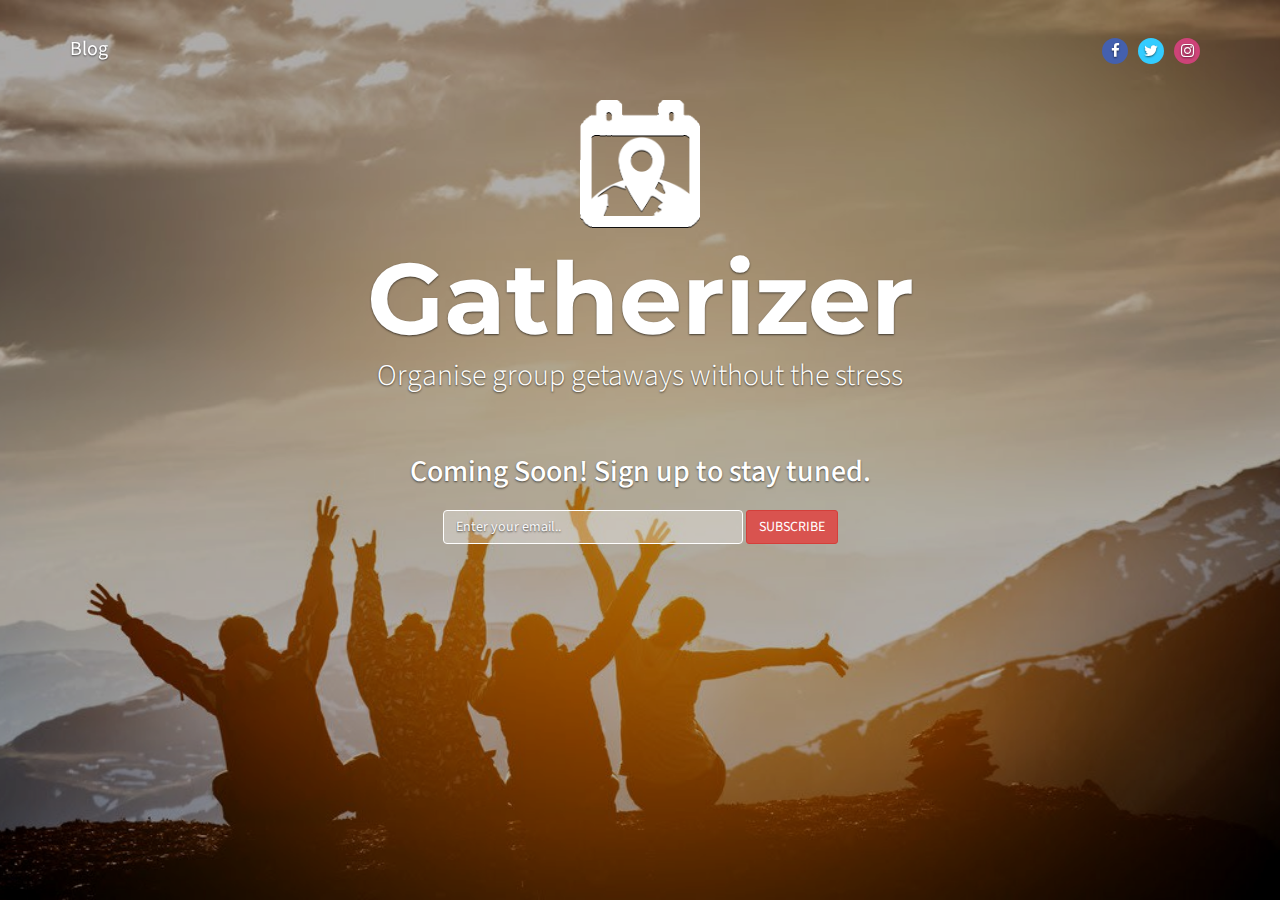
==== index.html @ 677d7022 "Added social media links" ====
<!DOCTYPE html>
<html class="no-js">
  <head>
    <meta charset="utf-8">f
    <meta http-equiv="X-UA-Compatible" content="IE=edge">
    <title>Coming Soon Bootstrap Landing Page Template</title>
    <meta name="description" content="">
    <meta name="viewport" content="width=device-width, initial-scale=1">
    <meta name="robots" content="all,follow">

    <!-- Bootstrap and Font Awesome css-->
    <link rel="stylesheet" href="css/font-awesome.css">
    <link rel="stylesheet" href="css/bootstrap.min.css">
    <!-- Google fonts-->
    <link rel="stylesheet" href="http://fonts.googleapis.com/css?family=Pacifico">
    <link rel="stylesheet" href="https://fonts.googleapis.com/css?family=Montserrat">
    <link rel="stylesheet" href="http://fonts.googleapis.com/css?family=Source+Sans+Pro:300,400,700">
    <!-- Theme stylesheet-->
    <link rel="stylesheet" href="css/style.default.css" id="theme-stylesheet">
    <!-- Mailchimp stylesheet -->
    <!--<link rel="stylesheet" href="//cdn-images.mailchimp.com/embedcode/horizontal-slim-10_7.css" type="text/css">-->
    <!-- Custom stylesheet - for your changes-->
    <link rel="stylesheet" href="css/custom.css">
    <!-- Favicon-->
    <link rel="shortcut icon" href="favicon.png">
    <!-- Tweaks for older IEs--><!--[if lt IE 9]>
        <script src="https://oss.maxcdn.com/html5shiv/3.7.2/html5shiv.min.js"></script>
        <script src="https://oss.maxcdn.com/respond/1.4.2/respond.min.js"></script><![endif]-->

    <style type="text/css">
      /*#mc_embed_signup{background:#fff; clear:left; font:14px Helvetica,Arial,sans-serif; width:100%;}
       Add your own MailChimp form style overrides in your site stylesheet or in this style block.
         We recommend moving this block and the preceding CSS link to the HEAD of your HTML file. */
    </style>
  </head>
  <body>
    <div style="background-image: url('img/paris.jpg')" class="main"> 
      <div class="overlay"></div>
      <div class="header">
        <div class="container">
          <div class="row">
            <div class="col-md-6">
              <p class="blog"><a href="#">Blog</a></p>
            </div>
            <div class="col-md-6">
              <p class="social"><a href="https://www.facebook.com/gatherizer" title="" class="facebook"><i class="fa fa-facebook"></i></a><a href="https://www.twitter.com/gatherizer" title="" class="twitter"><i class="fa fa-twitter"></i></a><!--<a href="#" title="" class="gplus"><i class="fa fa-google-plus"></i></a>--><a href="https://www.instagram.com/gatherizer" title="" class="instagram"><i class="fa fa-instagram"></i></a></p>
            </div>
          </div>
        </div>
      </div>
      <div class="container">
        <div class="logo-container">
          <img class="logo" src="img/gatherizer_logo_white_2.png">
        </div>
        <h1 class="cursive">Gatherizer</h1>
        <h2 class="sub">Organise group getaways without the stress</h2>


        <div class="mailing-list">
          <h3 class="mailing-list-heading">Coming Soon! Sign up to stay tuned.</h3>

          <!--
          <div class="row" id="mc_embed_signup">
            <form action="https://gatherizer.us19.list-manage.com/subscribe/post?u=078cdcb6098a31644e1342b9d&amp;id=9dee28b26d" method="post" id="mc-embedded-subscribe-form" name="mc-embedded-subscribe-form" class="form-inline validate" target="_blank" novalidate>
              <div class="form-group" id="mc_embed_signup_scroll">
                <label for="email" class="sr-only"></label>
                <input type="email" name="EMAIL" placeholder="Enter your email.." id="mce-EMAIL" class="form-control transparent email">
              </div>


              <button type="submit" name="subscribe" id="mc-embedded-subscribe" class="btn btn-danger">subscribe </button>
              <div style="position: absolute; left: -5000px;" aria-hidden="true"><input type="text" name="b_078cdcb6098a31644e1342b9d_9dee28b26d" tabindex="-1" value=""></div>
            </form>
          </div>
        -->
        <div id="mc_embed_signup">
          <form action="https://gatherizer.us19.list-manage.com/subscribe/post?u=078cdcb6098a31644e1342b9d&amp;id=9dee28b26d" method="post" id="mc-embedded-subscribe-form" name="mc-embedded-subscribe-form" class="form-inline validate" target="_blank" novalidate>
              <div id="mc_embed_signup_scroll">
            
            <input type="email" value="" name="EMAIL" class="form-control transparent email" id="mce-EMAIL" placeholder="Enter your email.." required>
              <!-- real people should not fill this in and expect good things - do not remove this or risk form bot signups-->
              <div style="position: absolute; left: -5000px;" aria-hidden="true"><input type="text" name="b_078cdcb6098a31644e1342b9d_9dee28b26d" tabindex="-1" value=""></div>
              <button type="submit" name="subscribe" id="mc-embedded-subscribe" class="btn btn-danger">subscribe </button>
              <!--<div class="clear"><input type="submit" value="Subscribe" name="subscribe" id="mc-embedded-subscribe" class="button"></div>-->
              </div>
          </form>
        </div>

        </div>
      </div>

<!--End mc_embed_signup-->

      <!--<div class="footer">
        <div class="container">
          <div class="row">
            <div class="col-md-6">
              <p>&copy;2018 Mandla Moyo</p>
            </div>
            <div class="col-md-6">
              <p class="credit">Code by <a href="https://www.bootstrapious.com">Bootstrapious</a><br />& <a href="https://fity.cz">Fity</a></p>
            </div>
          </div>
        </div>
      </div>-->
    </div>
    <!--
    <button type="button" data-toggle="collapse" data-target="#style-switch" id="style-switch-button" class="btn btn-template-primary btn-sm"><i class="fa fa-cog fa-2x"></i></button>
    <div id="style-switch" class="collapse">
      <h4 class="text-uppercase">Select theme variant</h4>
      <form class="mb-small">
        <select name="page" id="page" class="form-control">
          <option value="">select variant</option>
          <option value="index.html">image background</option>
          <option value="video.html">video background</option>
        </select>
      </form>
    </div>-->
    <!-- JAVASCRIPT FILES -->
    <script src="https://ajax.googleapis.com/ajax/libs/jquery/1.11.0/jquery.min.js"></script>
    <script>window.jQuery || document.write('<script src="javascripts/vendor/jquery-1.11.0.min.js"><\/script>')</script>
    <script src="js/bootstrap.min.js"></script>
    <script src="js/jquery.cookie.js"></script>
    <script src="js/front.js"></script>

    <!-- Google Analytics: change UA-XXXXX-X to be your site's ID.-->
    <script>
      (function(b,o,i,l,e,r){b.GoogleAnalyticsObject=l;b[l]||(b[l]=
      function(){(b[l].q=b[l].q||[]).push(arguments)});b[l].l=+new Date;
      e=o.createElement(i);r=o.getElementsByTagName(i)[0];
      e.src='//www.google-analytics.com/analytics.js';
      r.parentNode.insertBefore(e,r)}(window,document,'script','ga'));
      ga('create','UA-XXXXX-X');ga('send','pageview');
    </script>
  </body>
</html>
---- css/style.default.css ----
.main {
  background-position: center center;
  background-size: cover;
  height: auto;
  left: 0;
  min-height: 100%;
  /* min-width: 100%; */
  position: absolute;
  top: 0;
  width: 100%
}

@media (max-width:991px) {
  .main {
    padding: 20px
  }
}

.main .overlay {
  position: absolute;
  top: 0;
  left: 0;
  width: 100%;
  height: 100%;
  background: #000;
  opacity: .3;
  filter: alpha(opacity=30);
  z-index: 1
}

.main .container {
  position: relative;
  z-index: 2
}

.main #video-background {
  position: fixed;
  top: 0;
  left: 0;
  min-width: 100%;
  min-height: 100%;
  width: auto;
  height: auto;
  z-index: 1;
  overflow: hidden;
  background-image: url('../img/video-bg.jpg');
  background-position: center center;
  background-size: cover
}

.main p.social {
  text-align: right;
  margin-top: 0px;
}

.main p.social a {
  margin: 0 10px 0 0;
  color: #fff;
  display: inline-block;
  width: 26px;
  height: 26px;
  border-radius: 13px;
  line-height: 26px;
  font-size: 15px;
  text-align: center;
  -webkit-transition: all .2s ease-out;
  -moz-transition: all .2s ease-out;
  transition: all .2s ease-out;
  vertical-align: bottom
}

.main p.social a i {
  vertical-align: bottom;
  line-height: 26px
}

.main p.social a.facebook {
  background-color: #4460ae
}

.main p.social a.gplus {
  background-color: #c21f25
}

.main p.social a.twitter {
  background-color: #3cf
}

.main p.social a.instagram {
  background-color: #cd4378
}

.main p.social a.email {
  background-color: #4a7f45
}

@media (max-width:991px) {
  .main p.social {
    text-align: center
  }
}

.main .cursive {
  margin-top: 10px;
  font-family: 'Montserrat', sans-serif;
  font-size: 100px;
  text-shadow: 0 1px 2px rgba(0, 0, 0, 0.6);
  text-align: center;
  margin-bottom: 0px;
}

@media only screen and (max-width:700px) {
  .main .cursive {
    font-size: 75px;
  }
}

@media only screen and (max-width:470px) {
  .main .cursive {
    font-size: 50px;
  }
}

@media (max-width:1199px) {
  .main .cursive {
    margin-top: 10px
  }
}

.main .logo-container {
  width: 120px;
  margin: auto;
}

.main .logo {
  text-align: center;
  width: 120px;
  margin-top: 100px;
}

.main .sub {
  font-weight: 300;
  text-align: center;
  margin-top: 0px;
  text-shadow: 0 1px 2px rgba(0, 0, 0, 0.6)
}

.main .mailing-list {
  margin-top: 60px;
  text-align: center
}

.main .mailing-list .mailing-list-heading {
  font-weight: 500;
  text-align: center;
  text-shadow: 0 1px 2px rgba(0, 0, 0, 0.6);
  font-size: 30px
}

.main .mailing-list input {
  width: auto;
  display: inline-block;
}
@media only screen and (max-width:525px) {
  .main .mailing-list .mailing-list-heading {
    font-size: 22px;
  }
}
/*
@media (min-width:768px) {
  .main .mailing-list input {
    width: 200px
  }
}*/

@media (min-width:992px) {
  .main .mailing-list input {
    width: 300px
  }
}

@media (min-width:1600px) {
  .main .mailing-list {
    margin-top: 40px
  }
}

.main .transparent {
  background: rgba(255, 255, 255, 0.3);
  border: solid 1px #fff;
  color: #fff;
  text-shadow: 0 1px 2px rgba(0, 0, 0, 0.6)
}

.main .header {
  position: relative;
  top: 0px;
  right: 0;
  width: 100%;
  z-index: 4;
  margin-top: 25px;
  font-size: 20px;
  color: #eee;
  text-shadow: 0 1px 2px rgba(0, 0, 0, 0.6)
}

.main .header a {
  color: #fff
}

.main .header a:hover,
.main .header a:focus {
  text-decoration: underline
}

@media (max-width:991px) {
  .main .header {
    text-align: center
  }
}

@media (min-width:992px) {
  .main .header {
    position: fixed;
    top: 10px
  }
}

.main .footer {
  position: relative;
  bottom: 20px;
  right: 0;
  width: 100%;
  z-index: 4;
  margin-top: 50px;
  color: #eee;
  text-shadow: 0 1px 2px rgba(0, 0, 0, 0.6)
}

.main .footer a {
  color: #fff
}

.main .footer a:hover,
.main .footer a:focus {
  text-decoration: underline
}

.main .footer p.credit {
  text-align: right
}

@media (max-width:991px) {
  .main .footer {
    text-align: center
  }
  .main .footer p.credit {
    text-align: center
  }
}

@media (min-width:992px) {
  .main .footer {
    position: fixed;
    bottom: 20px
  }
}

#style-switch-button {
  position: fixed;
  top: 100px;
  left: 0;
  border-radius: 0;
  z-index: 2
}

#style-switch {
  -webkit-box-sizing: border-box;
  -moz-box-sizing: border-box;
  box-sizing: border-box;
  width: 300px;
  padding: 20px;
  position: fixed;
  top: 140px;
  left: 0;
  background: #fff;
  border: solid 1px #eee;
  z-index: 2
}

#style-switch h4 {
  color: #555
}

@media (max-width:991px) {
  #style-switch-button {
    display: none
  }
  #style-switch {
    display: none
  }
}

.nav {
  margin-bottom: 0;
  padding-left: 0;
  list-style: none
}

.nav>li>a {
  padding: 10px 15px
}

.nav>li>a:hover,
.nav>li>a:focus {
  background-color: #eee
}

.nav>li.disabled>a {
  color: #999
}

.nav>li.disabled>a:hover,
.nav>li.disabled>a:focus {
  color: #999
}

.nav .open>a,
.nav .open>a:hover,
.nav .open>a:focus {
  background-color: #eee;
  border-color: #4fbfa8
}

.nav-tabs {
  border-bottom: 1px solid #ddd
}

.nav-tabs>li>a {
  line-height: 1.42857143;
  border-radius: 4px 4px 0 0
}

.nav-tabs>li>a:hover {
  border-color: #eee #eee #ddd
}

.nav-tabs>li.active>a,
.nav-tabs>li.active>a:hover,
.nav-tabs>li.active>a:focus {
  color: #555;
  background-color: #fff;
  border: 1px solid #ddd
}

.nav-pills>li>a {
  border-radius: 0
}

.nav-pills>li.active>a,
.nav-pills>li.active>a:hover,
.nav-pills>li.active>a:focus {
  color: #fff;
  background-color: #4fbfa8
}

.nav-tabs-justified>li>a {
  border-radius: 4px
}

.nav-tabs-justified>.active>a,
.nav-tabs-justified>.active>a:hover,
.nav-tabs-justified>.active>a:focus {
  border: 1px solid #ddd
}

@media (min-width:768px) {
  .nav-tabs-justified>li>a {
    border-bottom: 1px solid #ddd;
    border-radius: 4px 4px 0 0
  }
  .nav-tabs-justified>.active>a,
  .nav-tabs-justified>.active>a:hover,
  .nav-tabs-justified>.active>a:focus {
    border-bottom-color: #fff
  }
}

.navbar {
  font-family: 'Source Sans Pro', sans-serif;
  min-height: 80px;
  margin-bottom: 30px;
  border-bottom: 1px solid transparent
}

@media (min-width:768px) {
  .navbar {
    border-radius: 0
  }
}

.navbar-collapse {
  max-height: 340px;
  overflow-x: visible;
  padding-right: 15px;
  padding-left: 15px
}

.navbar-collapse.in {
  overflow-y: auto
}

@media (min-width:768px) and (max-width:991px) {
  .navbar-collapse {
    font-size: 12px
  }
}

@media (min-width:768px) {
  .navbar-collapse {
    float: left;
    width: auto;
    border-top: 0;
    box-shadow: none
  }
  .navbar-collapse.collapse {
    display: block !important;
    height: auto !important;
    padding-bottom: 0;
    overflow: visible !important
  }
  .navbar-collapse.in {
    overflow-y: visible
  }
  .navbar-collapse.right {
    float: right
  }
  .navbar-fixed-top .navbar-collapse,
  .navbar-static-top .navbar-collapse,
  .navbar-fixed-bottom .navbar-collapse {
    padding-left: 0;
    padding-right: 0
  }
}

.container>.navbar-header,
.container-fluid>.navbar-header,
.container>.navbar-collapse,
.container-fluid>.navbar-collapse {
  margin-right: -15px;
  margin-left: -15px
}

@media (min-width:768px) {
  .container>.navbar-header,
  .container-fluid>.navbar-header,
  .container>.navbar-collapse,
  .container-fluid>.navbar-collapse {
    margin-right: 0;
    margin-left: 0
  }
}

.navbar-brand {
  float: left;
  padding: 10px 15px;
  font-size: 18px;
  line-height: 20px;
  height: 80px
}

.navbar-brand:hover,
.navbar-brand:focus {
  text-decoration: none
}

@media (min-width:768px) {
  .navbar>.container .navbar-brand,
  .navbar>.container-fluid .navbar-brand {
    margin-left: -15px
  }
}

.navbar-toggle {
  padding: 9px 10px !important;
  margin-right: 15px;
  border-radius: 4px
}

.navbar-nav {
  margin: 15px -15px
}

.navbar-nav>li>a {
  padding-top: 10px;
  padding-bottom: 10px;
  line-height: 20px
}

@media (max-width:767px) {
  .navbar-nav .open .dropdown-menu>li>a,
  .navbar-nav .open .dropdown-menu .dropdown-header {
    padding: 5px 15px 5px 25px
  }
  .navbar-nav .open .dropdown-menu>li>a {
    line-height: 20px
  }
  .navbar-nav .open .dropdown-menu>li>a:hover,
  .navbar-nav .open .dropdown-menu>li>a:focus {
    background-image: none
  }
}

@media (min-width:768px) {
  .navbar-nav {
    float: left;
    margin: 0
  }
  .navbar-nav>li {
    float: left
  }
  .navbar-nav>li>a {
    padding-top: 30px;
    padding-bottom: 30px
  }
  .navbar-nav.navbar-right:last-child {
    margin-right: -15px
  }
}

.navbar-form {
  margin-left: -15px;
  margin-right: -15px;
  padding: 10px 15px;
  border: none;
  margin-top: 23px;
  margin-bottom: 23px
}

@media (max-width:767px) {
  .navbar-form .form-group {
    margin-bottom: 5px
  }
}

.navbar-btn {
  margin-top: 23px;
  margin-bottom: 23px
}

.navbar-btn.btn-sm {
  margin-top: 25px;
  margin-bottom: 25px
}

.navbar-btn.btn-xs {
  margin-top: 29px;
  margin-bottom: 29px
}

.navbar-text {
  margin-top: 30px;
  margin-bottom: 30px
}

@media (min-width:768px) {
  .navbar-text {
    float: left;
    margin-left: 15px;
    margin-right: 15px
  }
  .navbar-text.navbar-right:last-child {
    margin-right: 0
  }
}

.navbar-default {
  background-color: #fff;
  border-bottom-color: #e6e6e6
}

.navbar-default .navbar-brand {
  color: #777
}

.navbar-default .navbar-brand:hover,
.navbar-default .navbar-brand:focus {
  color: #5e5e5e;
  background-color: transparent
}

.navbar-default .navbar-text {
  color: #777
}

.navbar-default .navbar-nav>li>a {
  color: #777
}

.navbar-default .navbar-nav>li>a:hover,
.navbar-default .navbar-nav>li>a:focus {
  color: #333;
  background-color: transparent
}

.navbar-default .navbar-nav>.active>a,
.navbar-default .navbar-nav>.active>a:hover,
.navbar-default .navbar-nav>.active>a:focus {
  color: #555;
  background-color: transparent
}

.navbar-default .navbar-nav>.disabled>a,
.navbar-default .navbar-nav>.disabled>a:hover,
.navbar-default .navbar-nav>.disabled>a:focus {
  color: #ccc;
  background-color: transparent
}

.navbar-default .navbar-toggle {
  border-color: #ddd
}

.navbar-default .navbar-toggle:hover,
.navbar-default .navbar-toggle:focus {
  background-color: #4fbfa8
}

.navbar-default .navbar-toggle .icon-bar {
  background-color: #888
}

.navbar-default .navbar-collapse {
  border-color: #e6e6e6
}

.navbar-default .navbar-nav>.open>a,
.navbar-default .navbar-nav>.open>a:hover,
.navbar-default .navbar-nav>.open>a:focus {
  background-color: transparent;
  color: #555
}

@media (max-width:767px) {
  .navbar-default .navbar-nav .open .dropdown-menu>li>a {
    color: #777
  }
  .navbar-default .navbar-nav .open .dropdown-menu>li>a:hover,
  .navbar-default .navbar-nav .open .dropdown-menu>li>a:focus {
    color: #333;
    background-color: transparent
  }
  .navbar-default .navbar-nav .open .dropdown-menu>.active>a,
  .navbar-default .navbar-nav .open .dropdown-menu>.active>a:hover,
  .navbar-default .navbar-nav .open .dropdown-menu>.active>a:focus {
    color: #555;
    background-color: transparent
  }
  .navbar-default .navbar-nav .open .dropdown-menu>.disabled>a,
  .navbar-default .navbar-nav .open .dropdown-menu>.disabled>a:hover,
  .navbar-default .navbar-nav .open .dropdown-menu>.disabled>a:focus {
    color: #ccc;
    background-color: transparent
  }
}

.navbar-default .navbar-link {
  color: #777
}

.navbar-default .navbar-link:hover {
  color: #333
}

body {
  font-family: 'Source Sans Pro', sans-serif;
  font-size: 14px;
  line-height: 1.42857143;
  color: #555;
  background-color: #fff
}

a {
  color: #4fbfa8;
  text-decoration: none
}

a:hover,
a:focus {
  color: #348e7b;
  text-decoration: underline
}

a:focus {
  outline: thin dotted;
  outline: 5px auto -webkit-focus-ring-color;
  outline-offset: -2px
}

.img-rounded {
  border-radius: 6px
}

hr {
  margin-top: 20px;
  margin-bottom: 20px;
  border: 0;
  border-top: 1px solid #eee
}

.breadcrumb {
  padding: 8px 0;
  margin-bottom: 20px;
  background-color: #fff;
  border-radius: 0;
  text-align: right
}

.breadcrumb>li+li:before {
  content: ">\00a0";
  color: #ccc
}

.breadcrumb>.active {
  color: #999
}

@media (max-width:991px) {
  .breadcrumb {
    padding: 8px 0;
    text-align: center
  }
}

.btn {
  font-weight: normal;
  font-family: 'Source Sans Pro', sans-serif;
  text-transform: uppercase;
  padding: 6px 12px;
  font-size: 14px;
  line-height: 1.42857143;
  border-radius: 3px
}

.btn-primary {
  color: #4fbfa8;
  background-color: #fff;
  border-color: #4fbfa8
}

.btn-primary:hover,
.btn-primary:focus,
.btn-primary:active,
.btn-primary.active,
.open .dropdown-toggle.btn-primary {
  color: #4fbfa8;
  background-color: #ebebeb;
  border-color: #389985
}

.btn-primary:active,
.btn-primary.active,
.open .dropdown-toggle.btn-primary {
  background-image: none
}

.btn-primary.disabled,
.btn-primary[disabled],
fieldset[disabled] .btn-primary,
.btn-primary.disabled:hover,
.btn-primary[disabled]:hover,
fieldset[disabled] .btn-primary:hover,
.btn-primary.disabled:focus,
.btn-primary[disabled]:focus,
fieldset[disabled] .btn-primary:focus,
.btn-primary.disabled:active,
.btn-primary[disabled]:active,
fieldset[disabled] .btn-primary:active,
.btn-primary.disabled.active,
.btn-primary[disabled].active,
fieldset[disabled] .btn-primary.active {
  background-color: #fff;
  border-color: #4fbfa8
}

.btn-primary .badge {
  color: #fff;
  background-color: #4fbfa8
}

.btn-primary:hover,
.btn-primary:focus,
.btn-primary:active,
.btn-primary.active {
  background: #4fbfa8;
  color: #fff
}

.btn-lg {
  padding: 10px 16px;
  font-size: 18px;
  line-height: 1.33;
  border-radius: 4px
}

.btn-sm {
  padding: 5px 10px;
  font-size: 12px;
  line-height: 1.5;
  border-radius: 3px
}

.btn-xs {
  padding: 1px 5px;
  font-size: 12px;
  line-height: 1.5;
  border-radius: 3px
}

.dropdown-menu>li>a {
  padding: 5px 20px
}

.label {
  font-family: 'Source Sans Pro', sans-serif;
  font-weight: normal;
  text-transform: uppercase
}

label {
  font-weight: normal
}

.form-control {
  -webkit-box-shadow: none;
  box-shadow: none
}

.form-control::-moz-placeholder {
  color: #fafafa;
  opacity: 1
}

.form-control:-ms-input-placeholder {
  color: #fafafa
}

.form-control::-webkit-input-placeholder {
  color: #fafafa;
  opacity: 1 !important
}

.form-group {
  margin-bottom: 20px
}

.pager {
  margin: 20px 0;
  border-top: solid 1px #eee;
  padding-top: 20px;
  text-transform: uppercase;
  font-family: 'Source Sans Pro', sans-serif
}

.pager li {
  display: inline
}

.pager li>a,
.pager li>span {
  background-color: #fff;
  border: 1px solid #4fbfa8;
  border-radius: 4px
}

.pager li>a:hover,
.pager li>a:focus {
  text-decoration: none;
  color: #fff;
  background-color: #4fbfa8
}

.pager .disabled>a,
.pager .disabled>a:hover,
.pager .disabled>a:focus,
.pager .disabled>span {
  color: #999;
  background-color: #fff;
  border-color: #ddd
}

.pagination {
  margin: 20px 0;
  font-family: 'Source Sans Pro', sans-serif;
  border-radius: 0
}

.pagination>li>a,
.pagination>li>span {
  padding: 6px 12px;
  line-height: 1.42857143;
  text-decoration: none;
  color: #4fbfa8;
  background-color: #fff;
  border: 1px solid #ddd
}

.pagination>li>a:hover,
.pagination>li>span:hover,
.pagination>li>a:focus,
.pagination>li>span:focus {
  color: #4fbfa8;
  background-color: #bfe8df;
  border-color: #ddd
}

.pagination>.active>a,
.pagination>.active>span,
.pagination>.active>a:hover,
.pagination>.active>span:hover,
.pagination>.active>a:focus,
.pagination>.active>span:focus {
  z-index: 2;
  color: #fff;
  background-color: #4fbfa8;
  border-color: #4fbfa8
}

.pagination>.disabled>span,
.pagination>.disabled>span:hover,
.pagination>.disabled>span:focus,
.pagination>.disabled>a,
.pagination>.disabled>a:hover,
.pagination>.disabled>a:focus {
  color: #999;
  background-color: #fff;
  border-color: #ddd
}

@media (max-width:767px) {
  .text-center-xs {
    text-align: center !important
  }
  .text-center-xs img {
    display: block;
    margin-left: auto;
    margin-right: auto
  }
}

@media (min-width:768px) and (max-width:991px) {
  .text-center-sm {
    text-align: center !important
  }
  .text-center-sm img {
    display: block;
    margin-left: auto;
    margin-right: auto
  }
}

h1,
h2,
h3,
h4,
h5,
h6,
.h1,
.h2,
.h3,
.h4,
.h5,
.h6 {
  font-family: 'Source Sans Pro', sans-serif;
  font-weight: 700;
  line-height: 1.2;
  color: #fff
}

h1,
.h1,
h2,
.h2,
h3,
.h3 {
  margin-top: 20px;
  margin-bottom: 20px
}

p {
  margin: 0 0 10px
}

.lead {
  margin-bottom: 20px;
  font-size: 16px
}

@media (min-width:768px) {
  .lead {
    font-size: 21px
  }
}

.text-small {
  font-size: 12px
}

.text-large {
  font-size: 18px
}

.text-italic {
  font-style: italic
}

.text-primary {
  color: #4fbfa8
}

a.text-primary:hover {
  color: #3aa18c
}

.bg-primary {
  color: #fff;
  background-color: #4fbfa8
}

a.bg-primary:hover {
  background-color: #3aa18c
}

abbr[title],
abbr[data-original-title] {
  border-bottom: 1px dotted #999
}

blockquote {
  padding: 10px 20px;
  margin: 0 0 20px;
  font-size: 14px;
  border-left: 5px solid #4fbfa8
}

blockquote footer,
blockquote small,
blockquote .small {
  display: block;
  font-size: 80%;
  line-height: 1.42857143;
  color: #999
}

blockquote footer:before,
blockquote small:before,
blockquote .small:before {
  content: '\2014 \00A0'
}

.blockquote-reverse,
blockquote.pull-right {
  border-right: 5px solid #4fbfa8
}

address {
  margin-bottom: 20px;
  line-height: 1.42857143
}

.panel {
  margin-bottom: 20px;
  background-color: #fff;
  border: 1px solid transparent;
  border-radius: 0;
  -webkit-box-shadow: 0 0 0;
  box-shadow: 0 0 0
}

.panel-primary {
  border-color: #4fbfa8
}

.panel-primary>.panel-heading {
  color: #fff;
  background-color: #4fbfa8;
  border-color: #4fbfa8
}

.panel-primary>.panel-heading+.panel-collapse .panel-body {
  border-top-color: #4fbfa8
}

.panel-primary>.panel-footer+.panel-collapse .panel-body {
  border-bottom-color: #4fbfa8
}

.panel-primary .panel-title {
  font-weight: 300
}

.panel-primary .panel-title a:hover {
  color: #fff;
  text-decoration: none
}

a.badge:hover,
a.badge:focus {
  color: #fff;
  text-decoration: none;
  cursor: pointer
}

a.list-group-item.active>.badge,
.nav-pills>.active>a>.badge {
  color: #4fbfa8;
  background-color: #fff
}

.nav-pills>li>a>.badge {
  margin-left: 3px
}
---- css/custom.css ----
/* your styles go here */
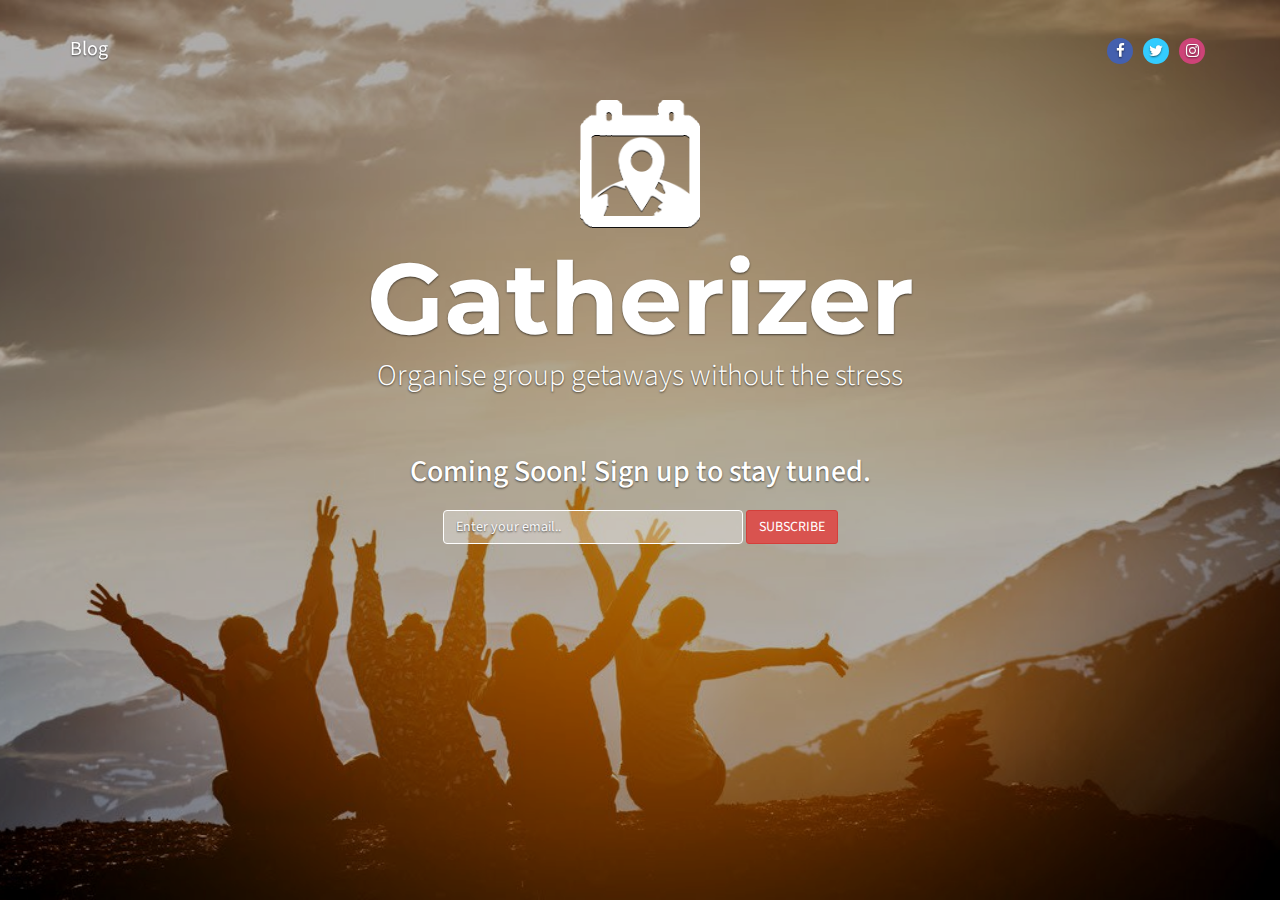
==== commit e98768b1: "text fixes" ====
--- a/index.html
+++ b/index.html
@@ -57,7 +57,10 @@
 
 
         <div class="mailing-list">
-          <h3 class="mailing-list-heading">Coming Soon! Sign up to stay tuned.</h3>
+          <h3 class="mailing-list-heading">
+            <span class="mail-top">Coming Soon!</span>
+            <span class="mail-bottom">Sign up to stay tuned.</span>
+          </h3>
 
           <!--
           <div class="row" id="mc_embed_signup">
--- a/css/style.default.css
+++ b/css/style.default.css
@@ -1,7 +1,8 @@
 .main {
   background-position: center center;
   background-size: cover;
-  height: auto;
+  height: 100%;
+  /*height: auto;*/
   left: 0;
   min-height: 100%;
   /* min-width: 100%; */
@@ -54,7 +55,7 @@
 }
 
 .main p.social a {
-  margin: 0 10px 0 0;
+  margin: 0px 5px;
   color: #fff;
   display: inline-block;
   width: 26px;
@@ -109,24 +110,6 @@
   margin-bottom: 0px;
 }
 
-@media only screen and (max-width:700px) {
-  .main .cursive {
-    font-size: 75px;
-  }
-}
-
-@media only screen and (max-width:470px) {
-  .main .cursive {
-    font-size: 50px;
-  }
-}
-
-@media (max-width:1199px) {
-  .main .cursive {
-    margin-top: 10px
-  }
-}
-
 .main .logo-container {
   width: 120px;
   margin: auto;
@@ -136,6 +119,54 @@
   text-align: center;
   width: 120px;
   margin-top: 100px;
+}
+
+@media (max-width:992px) {
+  .main .logo {
+    margin-top: 60px;
+  }
+}
+
+@media (max-width:700px) {
+  .main .cursive {
+    font-size: 75px;
+  }
+
+  .main .logo {
+    margin-top: 25px;
+  }
+}
+
+@media (max-width:470px) {
+  .main .header {
+    margin-top: 0px;
+  }
+
+  .main .cursive {
+    font-size: 50px;
+  }
+
+  .main .sub {
+    font-size: 22px;
+  }
+  .main .mailing-list {
+    margin: 10px 0px;
+  }
+
+  .main .logo-container {
+    width: 60px;
+  }
+
+  .main .logo {
+    margin-top: 5px;
+    width: 60px;
+  }
+}
+
+@media (max-width:1199px) {
+  .main .cursive {
+    margin-top: 10px
+  }
 }
 
 .main .sub {
@@ -164,6 +195,11 @@
 @media only screen and (max-width:525px) {
   .main .mailing-list .mailing-list-heading {
     font-size: 22px;
+  }
+
+  .main .mail-bottom {
+    font-size: 22px;
+    display: block;
   }
 }
 /*
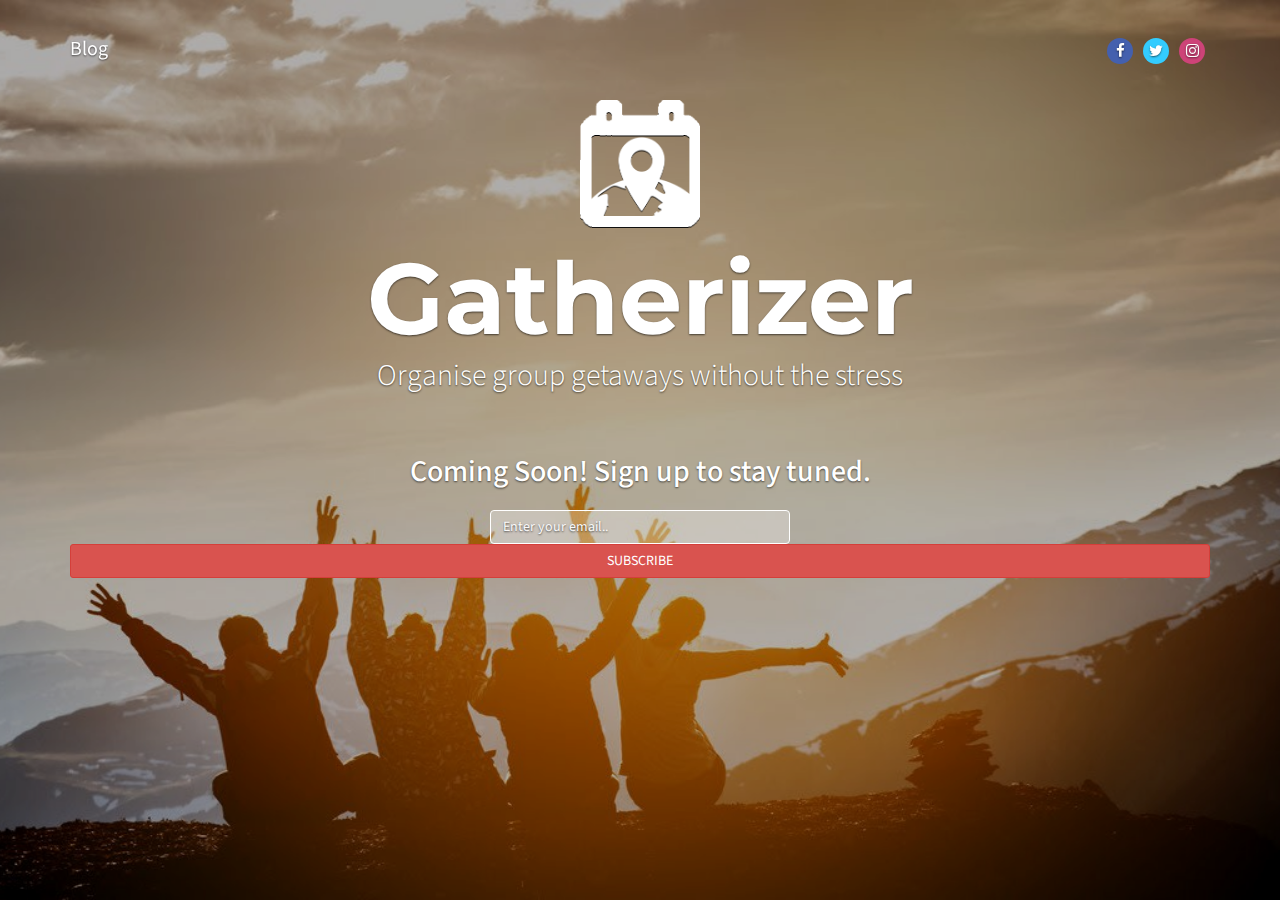
==== commit f4d449ad: "updating subscribe area" ====
--- a/index.html
+++ b/index.html
@@ -83,7 +83,7 @@
             <input type="email" value="" name="EMAIL" class="form-control transparent email" id="mce-EMAIL" placeholder="Enter your email.." required>
               <!-- real people should not fill this in and expect good things - do not remove this or risk form bot signups-->
               <div style="position: absolute; left: -5000px;" aria-hidden="true"><input type="text" name="b_078cdcb6098a31644e1342b9d_9dee28b26d" tabindex="-1" value=""></div>
-              <button type="submit" name="subscribe" id="mc-embedded-subscribe" class="btn btn-danger">subscribe </button>
+              <button type="submit" name="subscribe" id="mc-embedded-subscribe" class="btn btn-danger subscribe-btn">subscribe </button>
               <!--<div class="clear"><input type="submit" value="Subscribe" name="subscribe" id="mc-embedded-subscribe" class="button"></div>-->
               </div>
           </form>
--- a/css/style.default.css
+++ b/css/style.default.css
@@ -138,10 +138,6 @@
 }
 
 @media (max-width:470px) {
-  .main .header {
-    margin-top: 0px;
-  }
-
   .main .cursive {
     font-size: 50px;
   }
@@ -202,12 +198,16 @@
     display: block;
   }
 }
-/*
-@media (min-width:768px) {
+
+@media (min-width:362px) {
   .main .mailing-list input {
-    width: 200px
-  }
-}*/
+    width: 100%
+  }
+
+  .main .subscribe-btn {
+    width: 100%
+  }
+}
 
 @media (min-width:992px) {
   .main .mailing-list input {
@@ -247,6 +247,12 @@
 .main .header a:hover,
 .main .header a:focus {
   text-decoration: underline
+}
+
+@media (max-width:470px) {
+  .main .header {
+    margin-top: 0px;
+  }
 }
 
 @media (max-width:991px) {
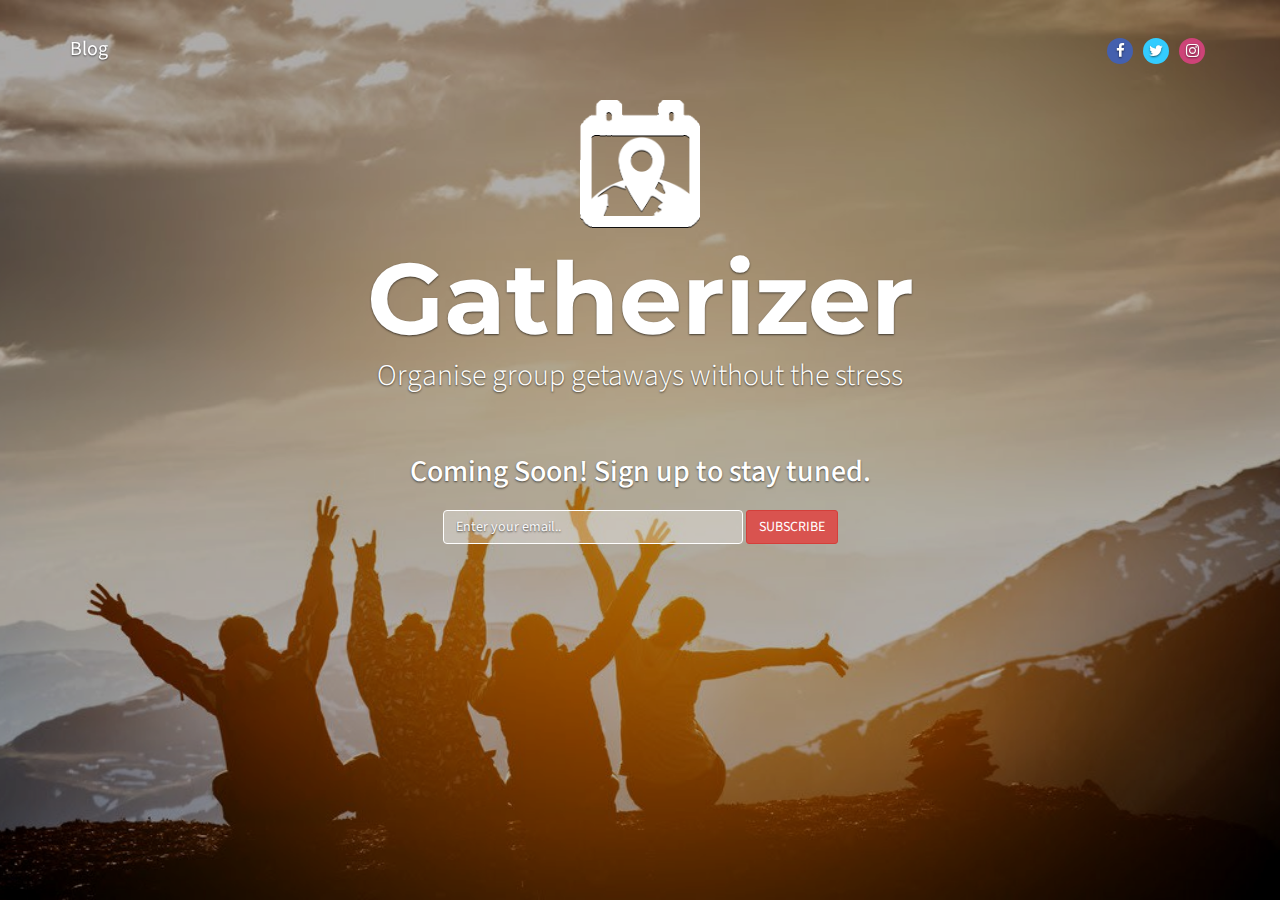
==== commit 4c136e51: "Appearance changes" ====
--- a/index.html
+++ b/index.html
@@ -48,7 +48,7 @@
           </div>
         </div>
       </div>
-      <div class="container">
+      <div class="container content-container">
         <div class="logo-container">
           <img class="logo" src="img/gatherizer_logo_white_2.png">
         </div>
--- a/css/style.default.css
+++ b/css/style.default.css
@@ -101,6 +101,10 @@
   }
 }
 
+.main .content-container {
+  height: 100%;
+}
+
 .main .cursive {
   margin-top: 10px;
   font-family: 'Montserrat', sans-serif;
@@ -199,7 +203,7 @@
   }
 }
 
-@media (min-width:362px) {
+@media (max-width:362px) {
   .main .mailing-list input {
     width: 100%
   }
@@ -212,6 +216,15 @@
 @media (min-width:992px) {
   .main .mailing-list input {
     width: 300px
+  }
+}
+
+@media (max-width:362px) {
+  .main .mailing-list {
+    margin-top: 0px;
+    position: absolute;
+    bottom: 0px;
+    padding-bottom: 80px;
   }
 }
 
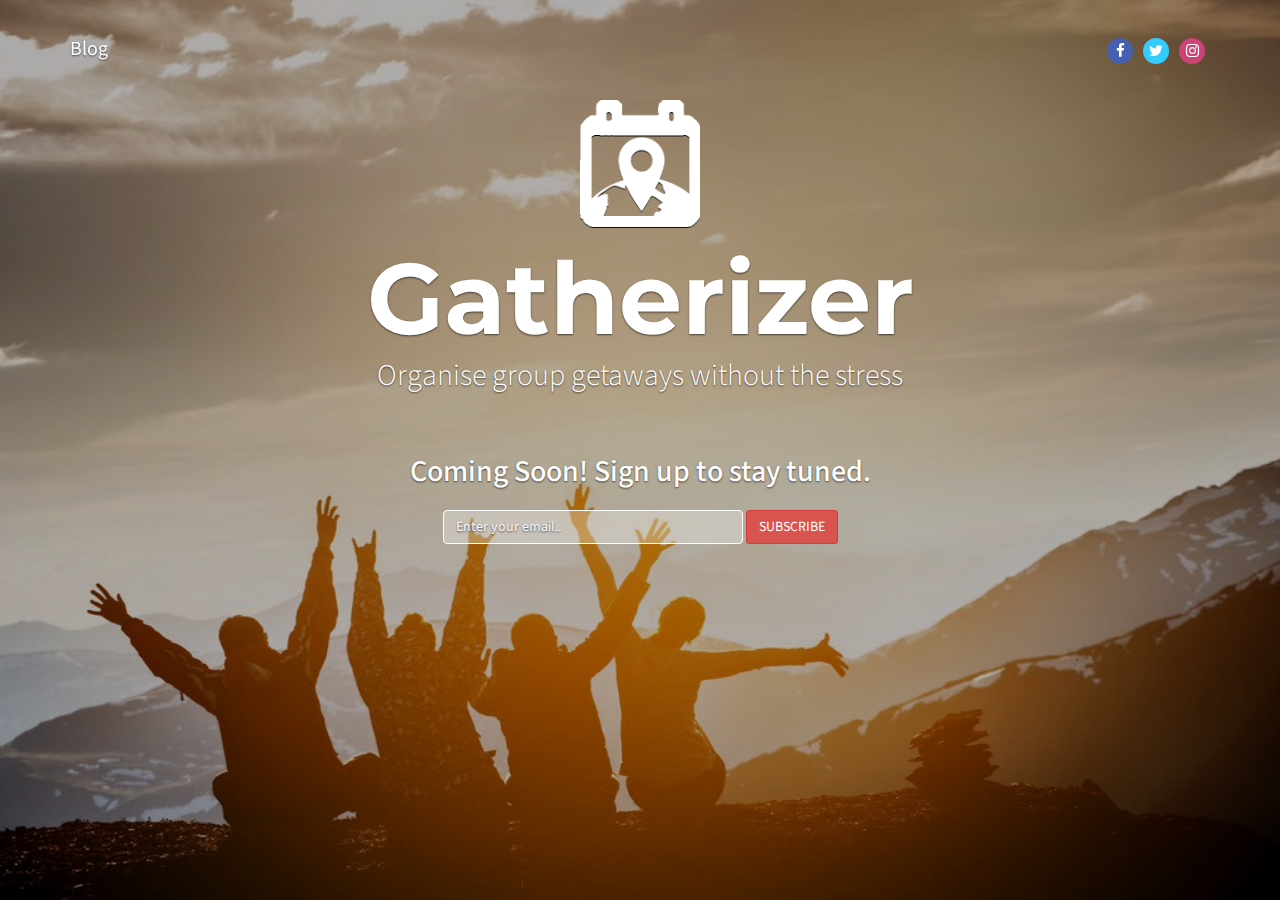
==== commit a72719ae: "Added thank you for subscribing page" ====
--- a/index.html
+++ b/index.html
@@ -3,7 +3,7 @@
   <head>
     <meta charset="utf-8">f
     <meta http-equiv="X-UA-Compatible" content="IE=edge">
-    <title>Coming Soon Bootstrap Landing Page Template</title>
+    <title>Gatherizer - Coming Soon!</title>
     <meta name="description" content="">
     <meta name="viewport" content="width=device-width, initial-scale=1">
     <meta name="robots" content="all,follow">
@@ -127,6 +127,7 @@
     <script src="js/front.js"></script>
 
     <!-- Google Analytics: change UA-XXXXX-X to be your site's ID.-->
+    <!--
     <script>
       (function(b,o,i,l,e,r){b.GoogleAnalyticsObject=l;b[l]||(b[l]=
       function(){(b[l].q=b[l].q||[]).push(arguments)});b[l].l=+new Date;
@@ -135,5 +136,6 @@
       r.parentNode.insertBefore(e,r)}(window,document,'script','ga'));
       ga('create','UA-XXXXX-X');ga('send','pageview');
     </script>
+    -->
   </body>
 </html>--- a/css/style.default.css
+++ b/css/style.default.css
@@ -105,6 +105,16 @@
   height: 100%;
 }
 
+@media (max-width:362px) {
+  .main .content-container {
+    position: absolute;
+    top: 0px;
+    left: 0px;
+    padding-top: 96px;
+  }
+
+}
+
 .main .cursive {
   margin-top: 10px;
   font-family: 'Montserrat', sans-serif;
@@ -141,6 +151,12 @@
   }
 }
 
+@media (max-height: 480px) {
+  .main .sub {
+    visibility: hidden;
+  }
+}
+
 @media (max-width:470px) {
   .main .cursive {
     font-size: 50px;
@@ -192,6 +208,19 @@
   width: auto;
   display: inline-block;
 }
+
+.main .sub-thanks {
+  font-size: 36px;
+}
+
+.main .sub-share {
+  font-size: 22px;
+}
+
+.main .sub-blog {
+  font-size: 22px;
+}
+
 @media only screen and (max-width:525px) {
   .main .mailing-list .mailing-list-heading {
     font-size: 22px;
@@ -224,7 +253,11 @@
     margin-top: 0px;
     position: absolute;
     bottom: 0px;
-    padding-bottom: 80px;
+    left: 0px;
+    width: 100%;
+    padding-right: 15px;
+    padding-left: 15px;
+    padding-bottom: 40px;
   }
 }
 
@@ -239,6 +272,11 @@
   border: solid 1px #fff;
   color: #fff;
   text-shadow: 0 1px 2px rgba(0, 0, 0, 0.6)
+}
+
+.main .blog {
+  color: #eee;
+  text-shadow: 0 1px 2px rgba(0, 0, 0, 0.6);
 }
 
 .main .header {
@@ -249,16 +287,15 @@
   z-index: 4;
   margin-top: 25px;
   font-size: 20px;
-  color: #eee;
-  text-shadow: 0 1px 2px rgba(0, 0, 0, 0.6)
-}
-
-.main .header a {
+
+}
+
+.main .blog a {
   color: #fff
 }
 
-.main .header a:hover,
-.main .header a:focus {
+.main .blog a:hover,
+.main .blog a:focus {
   text-decoration: underline
 }
 
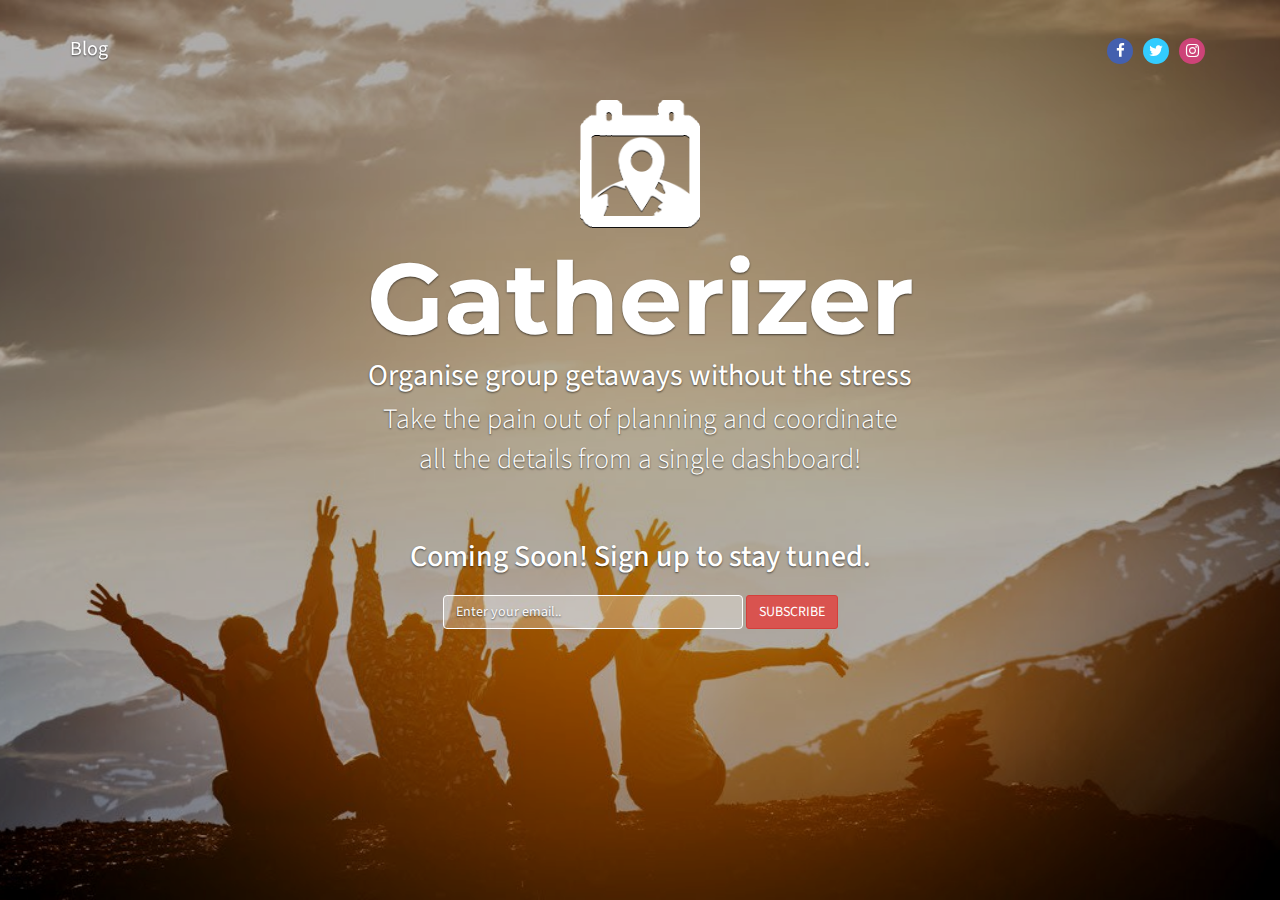
==== commit 9d5c599b: "Added copy text with more information" ====
--- a/index.html
+++ b/index.html
@@ -1,7 +1,7 @@
 <!DOCTYPE html>
 <html class="no-js">
   <head>
-    <meta charset="utf-8">f
+    <meta charset="utf-8">
     <meta http-equiv="X-UA-Compatible" content="IE=edge">
     <title>Gatherizer - Coming Soon!</title>
     <meta name="description" content="">
@@ -28,9 +28,48 @@
         <script src="https://oss.maxcdn.com/respond/1.4.2/respond.min.js"></script><![endif]-->
 
     <style type="text/css">
-      /*#mc_embed_signup{background:#fff; clear:left; font:14px Helvetica,Arial,sans-serif; width:100%;}
-       Add your own MailChimp form style overrides in your site stylesheet or in this style block.
-         We recommend moving this block and the preceding CSS link to the HEAD of your HTML file. */
+      @media (max-height: 480px) {
+        .main .sub {
+          visibility: hidden;
+        }
+      }
+
+      @media (max-height: 585px) {
+        .main .details {
+          visibility: hidden;
+        }
+      }
+
+      .main .sub {
+        margin-bottom: 5px;
+      }
+
+      .main .details {
+        font-size: 28px;
+        width: 530px;
+        color: #fff;
+        margin: auto;
+      }
+
+      .main .details-text {
+        margin-top: 0px;
+        font-weight: 300;
+        text-align: center;
+        text-shadow: 0 1px 2px rgba(0, 0, 0, 0.6)
+      }
+
+      @media (max-width: 614px) {
+        .main .details {
+          font-size: 24px;
+          width: 100%;
+        }
+      }
+
+      @media (max-width: 470px) {
+        .main .details {
+          font-size: 20px;
+        }
+      }
     </style>
   </head>
   <body>
@@ -39,10 +78,10 @@
       <div class="header">
         <div class="container">
           <div class="row">
-            <div class="col-md-6">
-              <p class="blog"><a href="#">Blog</a></p>
+            <div class="col-sm-6">
+              <p class="blog"><a href="https://www.gatherizer.com/blog">Blog</a></p>
             </div>
-            <div class="col-md-6">
+            <div class="col-sm-6">
               <p class="social"><a href="https://www.facebook.com/gatherizer" title="" class="facebook"><i class="fa fa-facebook"></i></a><a href="https://www.twitter.com/gatherizer" title="" class="twitter"><i class="fa fa-twitter"></i></a><!--<a href="#" title="" class="gplus"><i class="fa fa-google-plus"></i></a>--><a href="https://www.instagram.com/gatherizer" title="" class="instagram"><i class="fa fa-instagram"></i></a></p>
             </div>
           </div>
@@ -55,6 +94,9 @@
         <h1 class="cursive">Gatherizer</h1>
         <h2 class="sub">Organise group getaways without the stress</h2>
 
+        <div class="details">
+          <p class="details-text">Take the pain out of planning and coordinate all the details from a single dashboard!</p>
+        </div>
 
         <div class="mailing-list">
           <h3 class="mailing-list-heading">
--- a/css/style.default.css
+++ b/css/style.default.css
@@ -95,14 +95,14 @@
   background-color: #4a7f45
 }
 
-@media (max-width:991px) {
+@media (max-width:767px) {
   .main p.social {
     text-align: center
   }
 }
 
 .main .content-container {
-  height: 100%;
+  height: auto;
 }
 
 @media (max-width:362px) {
@@ -111,6 +111,7 @@
     top: 0px;
     left: 0px;
     padding-top: 96px;
+    height: 100%;
   }
 
 }
@@ -151,12 +152,6 @@
   }
 }
 
-@media (max-height: 480px) {
-  .main .sub {
-    visibility: hidden;
-  }
-}
-
 @media (max-width:470px) {
   .main .cursive {
     font-size: 50px;
@@ -186,7 +181,7 @@
 }
 
 .main .sub {
-  font-weight: 300;
+  font-weight: 400;
   text-align: center;
   margin-top: 0px;
   text-shadow: 0 1px 2px rgba(0, 0, 0, 0.6)
@@ -290,6 +285,10 @@
 
 }
 
+.main .fb-share-button {
+  margin-bottom: 10px;
+}
+
 .main .blog a {
   color: #fff
 }
@@ -305,13 +304,13 @@
   }
 }
 
-@media (max-width:991px) {
+@media (max-width:767px) {
   .main .header {
     text-align: center
   }
 }
 
-@media (min-width:992px) {
+@media (min-width:768px) {
   .main .header {
     position: fixed;
     top: 10px
